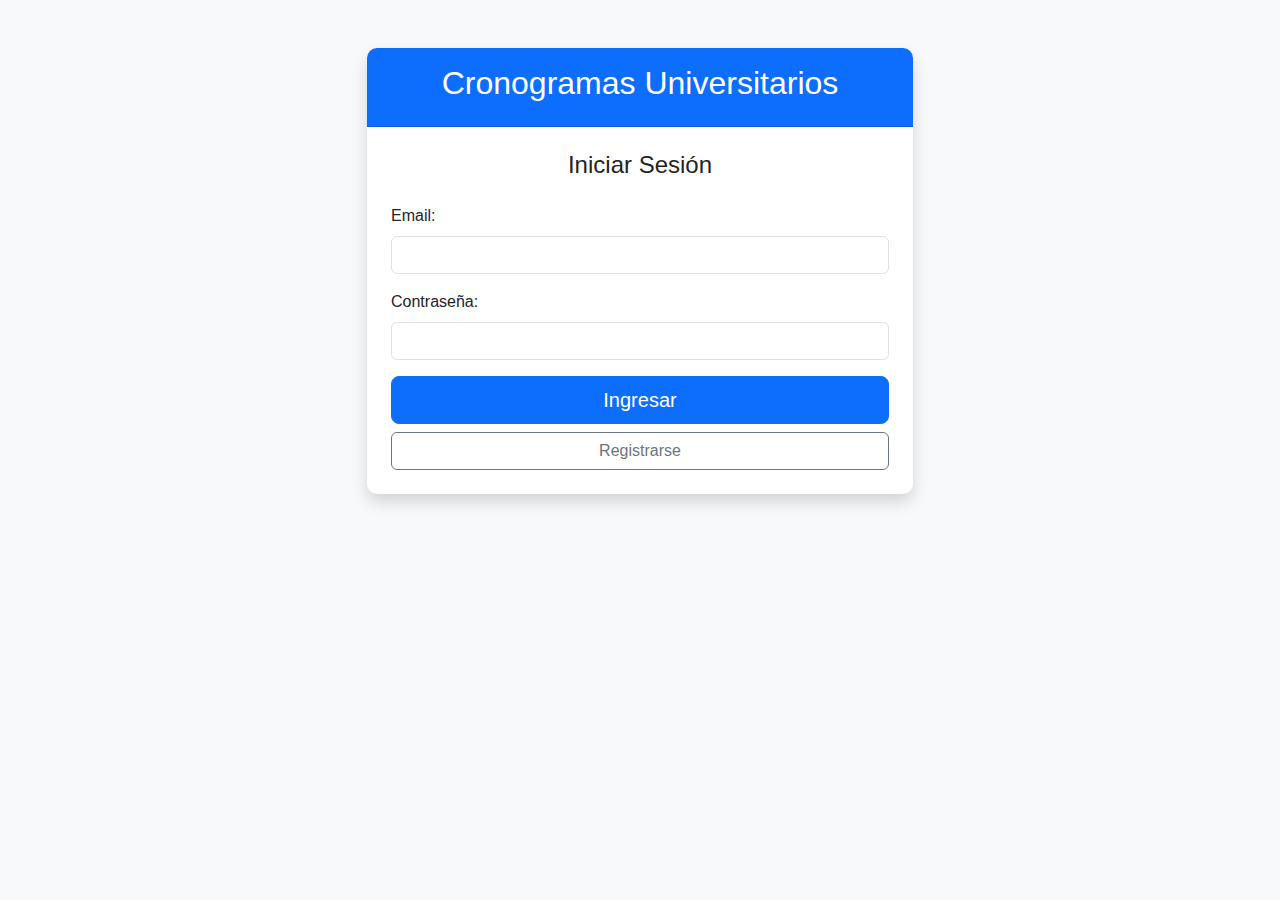
==== frontend/index.html @ 2793aa6c "first commit" ====
<!DOCTYPE html>
<html lang="es">
<head>
    <meta charset="UTF-8">
    <meta name="viewport" content="width=device-width, initial-scale=1.0">
    <title>Cronogramas Universitarios - Login</title>
    <link href="https://cdn.jsdelivr.net/npm/bootstrap@5.3.2/dist/css/bootstrap.min.css" rel="stylesheet">
    <link rel="stylesheet" href="styles.css">
</head>
<body class="bg-light">
    <div class="container">
        <div class="row justify-content-center mt-5">
            <div class="col-md-6">
                <div class="card shadow">
                    <div class="card-header bg-primary text-white text-center py-3">
                        <h2>Cronogramas Universitarios</h2>
                    </div>
                    <div class="card-body p-4">
                        <h4 class="card-title text-center mb-4">Iniciar Sesión</h4>
                        
                        <div class="alert alert-danger d-none" id="error-message"></div>
                        
                        <form id="login-form">
                            <div class="mb-3">
                                <label for="email" class="form-label">Email:</label>
                                <input type="email" class="form-control" id="email" name="email" required>
                            </div>
                            
                            <div class="mb-3">
                                <label for="password" class="form-label">Contraseña:</label>
                                <input type="password" class="form-control" id="password" name="password" required>
                            </div>
                            
                            <div class="d-grid gap-2">
                                <button type="submit" class="btn btn-primary btn-lg">Ingresar</button>
                                <a href="register.html" class="btn btn-outline-secondary">Registrarse</a>
                            </div>
                        </form>
                    </div>
                </div>
            </div>
        </div>
    </div>

    <script src="api.js"></script>
    <script src="main.js"></script>
    <script>
        // Verificar si hay un token guardado y redirigir si es válido
        const token = localStorage.getItem('token');
        if (token) {
            // Verificar token en el backend
            api.getUserInfo()
                .then(data => {
                    window.location.href = 'dashboard.html';
                })
                .catch(error => {
                    // Token inválido, eliminar
                    localStorage.removeItem('token');
                    localStorage.removeItem('userInfo');
                });
        }

        // Manejar envío del formulario
        document.getElementById('login-form').addEventListener('submit', function(e) {
            e.preventDefault();
            
            const email = document.getElementById('email').value;
            const password = document.getElementById('password').value;
            
            // Limpiar mensajes de error
            const errorMessage = document.getElementById('error-message');
            errorMessage.classList.add('d-none');
            
            // Llamar a la API
            api.login(email, password)
                .then(data => {
                    // Guardar token y datos del usuario
                    localStorage.setItem('token', data.access_token);
                    localStorage.setItem('userInfo', JSON.stringify(data.usuario));
                    
                    // Redirigir al dashboard
                    window.location.href = 'dashboard.html';
                })
                .catch(error => {
                    // Mostrar error
                    errorMessage.textContent = error.message || 'Error al iniciar sesión';
                    errorMessage.classList.remove('d-none');
                });
        });
    </script>
</body>
</html>
---- frontend/styles.css ----
/* Estilos personalizados para Cronogramas Universitarios */

/* Estilos generales */
body {
    font-family: 'Segoe UI', Tahoma, Geneva, Verdana, sans-serif;
    background-color: #f5f7fa;
}

.card {
    border-radius: 10px;
    border: none;
    box-shadow: 0 4px 6px rgba(0, 0, 0, 0.1);
    margin-bottom: 20px;
}

.card-header {
    border-radius: 10px 10px 0 0 !important;
}

/* Estilos del formulario */
.form-control:focus {
    border-color: #0d6efd;
    box-shadow: 0 0 0 0.25rem rgba(13, 110, 253, 0.25);
}

.form-control-color {
    width: 100%;
}

/* Estilos del calendario */
#calendar {
    padding: 10px;
}

.fc-event {
    cursor: pointer;
    border-radius: 3px;
    padding: 3px;
    margin: 2px 0;
    border: none;
}

.fc-day-today {
    background-color: #f0f7ff !important;
}

.fc-toolbar-title {
    font-size: 1.5em !important;
}

/* Estilos para el modal */
.modal-header {
    background-color: #0d6efd;
    color: white;
}

.modal-body h4 {
    color: #0d6efd;
    margin-bottom: 15px;
}

/* Estilos responsivos */
@media (max-width: 768px) {
    .fc-toolbar {
        flex-direction: column;
    }
    
    .fc-toolbar-chunk {
        margin-bottom: 10px;
    }
    
    .fc-toolbar-title {
        font-size: 1.2em !important;
    }
}

/* Animaciones */
.card, .btn {
    transition: all 0.3s ease;
}

.btn:hover {
    transform: translateY(-2px);
    box-shadow: 0 4px 8px rgba(0, 0, 0, 0.1);
}

.card:hover {
    box-shadow: 0 8px 15px rgba(0, 0, 0, 0.1);
}

/* Estilos para el navbar */
.navbar {
    box-shadow: 0 2px 5px rgba(0, 0, 0, 0.1);
    margin-bottom: 20px;
}

.navbar-brand {
    font-weight: bold;
}

/* Personalización del scrollbar */
::-webkit-scrollbar {
    width: 8px;
    height: 8px;
}

::-webkit-scrollbar-track {
    background: #f1f1f1;
}

::-webkit-scrollbar-thumb {
    background: #0d6efd;
    border-radius: 4px;
}

::-webkit-scrollbar-thumb:hover {
    background: #0b5ed7;
}
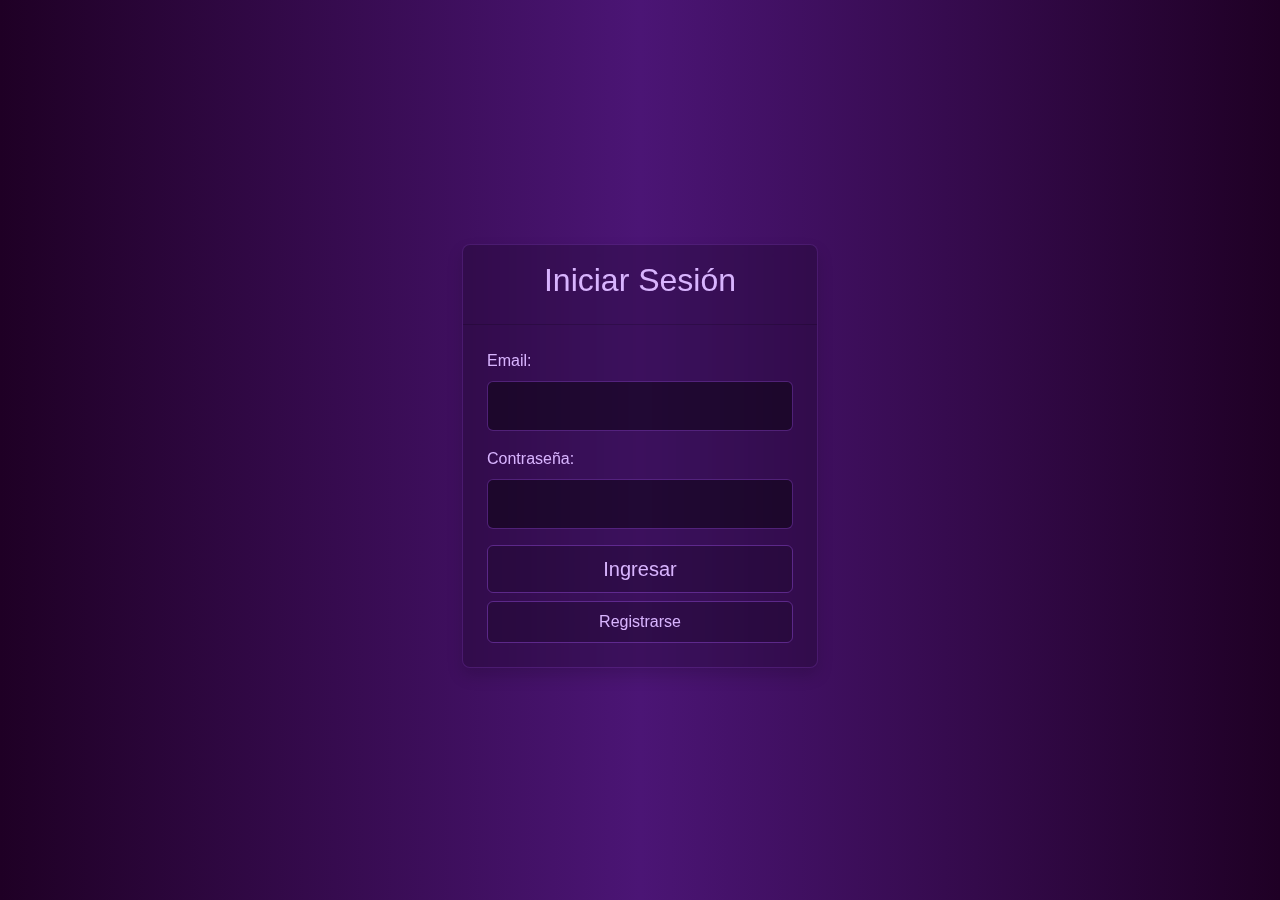
==== commit b27c9912: "Solución bug de conexión y documentación de estilos" ====
--- a/frontend/index.html
+++ b/frontend/index.html
@@ -3,20 +3,19 @@
 <head>
     <meta charset="UTF-8">
     <meta name="viewport" content="width=device-width, initial-scale=1.0">
-    <title>Cronogramas Universitarios - Login</title>
+    <title>Cronogramas academico - Login</title>
     <link href="https://cdn.jsdelivr.net/npm/bootstrap@5.3.2/dist/css/bootstrap.min.css" rel="stylesheet">
     <link rel="stylesheet" href="styles.css">
 </head>
-<body class="bg-light">
+<body>
     <div class="container">
         <div class="row justify-content-center mt-5">
-            <div class="col-md-6">
+            <div class="col-md-4 ">
                 <div class="card shadow">
                     <div class="card-header bg-primary text-white text-center py-3">
-                        <h2>Cronogramas Universitarios</h2>
+                        <h2>Iniciar Sesión</h2>
                     </div>
                     <div class="card-body p-4">
-                        <h4 class="card-title text-center mb-4">Iniciar Sesión</h4>
                         
                         <div class="alert alert-danger d-none" id="error-message"></div>
                         
--- a/frontend/styles.css
+++ b/frontend/styles.css
@@ -1,118 +1,507 @@
-/* Estilos personalizados para Cronogramas Universitarios */
-
-/* Estilos generales */
+/**************************************************
+ * TEMA  PARA CRONOGRAMAS UNIVERSITARIOS
+ * Versión: 1.0
+ * 
+ * ESTRUCTURA DE ESTILOS:
+ * 1. Variables Globales
+ * 2. Estilos Base (Body)
+ * 3. Componentes de Navegación
+ * 4. Componentes de Tarjetas
+ * 5. Formularios e Inputs
+ * 6. Botones
+ * 7. Calendario
+ * 8. Modales
+ * 9. Responsividad
+ * 10. Utilidades
+ **************************************************/
+
+/* --- Variables Globales --- */
+/* Define la paleta de colores principal del tema cyberpunk
+ * --cyber-purple-500: Color principal para elementos interactivos
+ * --cyber-purple-300: Color para textos secundarios y hover states
+ * --cyber-purple-400: Color para elementos destacados
+ * --cyber-purple-600: Color para estados activos
+ * --cyber-purple-900: Color para fondos oscuros
+ * --cyber-slate-900: Color base para fondos
+ */
+:root {
+    --cyber-purple-500: #a855f7;
+    --cyber-purple-300: #d8b4fe;
+    --cyber-purple-400: #c084fc;
+    --cyber-purple-600: #9333ea;
+    --cyber-purple-900: #4b1575;
+    --cyber-slate-900: #1f0025;
+}
+
+/* --- Estilos Generales (Body) --- */
+/* Configuración base del documento:
+ * - Tipografía principal
+ * - Fondo con gradiente
+ * - Color de texto base
+ * - Altura mínima para asegurar cobertura completa
+ */
 body {
     font-family: 'Segoe UI', Tahoma, Geneva, Verdana, sans-serif;
-    background-color: #f5f7fa;
-}
-
+    background-color: var(--cyber-slate-900);
+    background-image: linear-gradient(to right, var(--cyber-slate-900), var(--cyber-purple-900), var(--cyber-slate-900));
+    color: #e0e0e0;
+    min-height: 100vh; /* 1. Asegura que el body ocupe AL MENOS toda la altura de la ventana */
+    display: flex; /* 2. Convierte el body en un contenedor Flexbox */
+    flex-direction: column; /* 3. Apila los hijos directos del body (como tu .container) verticalmente */
+    font-size: 16px;
+}
+
+body > .container {
+    margin-top: auto; /* 4. Empuja el contenedor hacia abajo tanto como sea posible */
+    margin-bottom: auto; /* 5. Empuja el contenedor hacia arriba tanto como sea posible */
+    /* Opcional: Añadir un poco de padding vertical por si acaso */
+    padding-top: 1rem;
+    padding-bottom: 2rem;
+}
+
+/* --- Ajuste de Ancho Máximo para Contenido del Dashboard --- */
+.dashboard-container {
+    /* Establece un ancho máximo más restrictivo que el default de Bootstrap para XXL */
+    max-width: 1200px;
+
+    /* Las siguientes líneas aseguran que el contenedor se centre si la pantalla es más ancha que max-width */
+    margin-left: auto;
+    margin-right: auto;
+}
+
+/* --- Estilos Navbar --- */
+/* Barra de navegación con efecto glassmorphism:
+ * - Fondo semitransparente con blur
+ * - Bordes sutiles con brillo
+ * - Sombras suaves
+ * - Estados hover para interactividad
+ */
+.navbar.bg-primary {
+    background-color: rgba(0, 0, 0, 0.4) !important;
+    backdrop-filter: blur(8px);
+    border-bottom: 1px solid rgba(168, 85, 247, 0.3);
+    box-shadow: 0 2px 5px rgba(0, 0, 0, 0.1);
+    margin-bottom: 20px;
+    position: relative;
+    z-index: 1100;
+}
+.navbar .navbar-brand {
+    font-weight: bold;
+    color: var(--cyber-purple-400) !important;
+}
+.navbar .nav-link {
+    color: var(--cyber-purple-300) !important;
+}
+.navbar .nav-link:hover {
+    color: white !important;
+}
+.navbar .dropdown-menu {
+    background-color: rgba(15, 23, 42, 0.9);
+    backdrop-filter: blur(5px);
+    border: 1px solid rgba(168, 85, 247, 0.3);
+    z-index: 1150; /* Mayor que el navbar */
+}
+.navbar .dropdown-item {
+    color: var(--cyber-purple-300);
+}
+.navbar .dropdown-item:hover {
+    background-color: rgba(168, 85, 247, 0.2);
+    color: white;
+}
+.navbar .dropdown-item-text {
+    color: var(--cyber-purple-400);
+}
+
+/* --- Estilos Card --- */
+/* Tarjetas con efecto glassmorphism:
+ * - Fondo semitransparente
+ * - Bordes con brillo
+ * - Efectos de hover
+ * - Transiciones suaves
+ */
 .card {
-    border-radius: 10px;
-    border: none;
-    box-shadow: 0 4px 6px rgba(0, 0, 0, 0.1);
+    background-color: rgba(0, 0, 0, 0.2);
+    backdrop-filter: blur(2px);
+    border-radius: 0.5rem;
+    border: 1px solid rgba(168, 85, 247, 0.2);
+    box-shadow: 0 4px 6px -1px rgba(0, 0, 0, 0.1), 0 2px 4px -2px rgba(0, 0, 0, 0.1);
+    transition: all 0.3s ease;
     margin-bottom: 20px;
-}
-
-.card-header {
-    border-radius: 10px 10px 0 0 !important;
-}
-
-/* Estilos del formulario */
-.form-control:focus {
-    border-color: #0d6efd;
-    box-shadow: 0 0 0 0.25rem rgba(13, 110, 253, 0.25);
-}
-
+    color: #000000;
+}
+.card:hover {
+    border-color: rgba(168, 85, 247, 0.4);
+    box-shadow: 0 8px 15px rgba(199, 182, 182, 0.1), 0 0 20px rgba(168, 85, 247, 0.3);
+}
+.card-header.bg-primary {
+    background-color: transparent !important;
+    color: var(--cyber-purple-300) !important;
+    border-radius: 0.5rem 0.5rem 0 0 !important;
+    
+}
+.card-header.bg-primary h5 {
+    color: var(--cyber-purple-400) !important;
+}
+
+/* --- Estilos Formulario --- */
+/* Campos de formulario con tema oscuro:
+ * - Fondos semitransparentes
+ * - Bordes con brillo
+ * - Estados focus mejorados
+ * - Placeholders personalizados
+ * - Soporte para autofill
+ */
+
+
+/* Inputs generales y selects */
+input.form-control,
+textarea.form-control,
+select.form-select {
+    background-color: rgba(0, 0, 0, 0.3) !important; /* Fondo oscuro asegurado */
+    border: 1px solid rgba(168, 85, 247, 0.3);
+    color: #FFFFFF !important; /* Texto blanco asegurado */
+    border-radius: 0.375rem;
+    padding: 0.75rem;
+    backdrop-filter: blur(4px);
+    transition: all 0.3s ease;
+    outline: none;
+}
+input.form-control::placeholder,
+textarea.form-control::placeholder {
+    color: rgba(216, 180, 254, 0.6); /* Placeholder púrpura claro */
+}
+input.form-control:focus,
+textarea.form-control:focus,
+select.form-select:focus {
+    color: #FFFFFF !important;
+    background-color: rgba(0, 0, 0, 0.4) !important;
+    border-color: var(--cyber-purple-500);
+    box-shadow: 0 0 10px rgba(168, 85, 247, 0.5);
+    outline: none;
+}
+/* Input de color */
 .form-control-color {
     width: 100%;
-}
-
-/* Estilos del calendario */
+    padding: 0.375rem;
+    min-height: calc(1.5em + 1.5rem + 2px);
+    border-radius: 0.375rem;
+    border: 1px solid rgba(168, 85, 247, 0.3); /* Añadir borde también */
+    background-color: rgba(0, 0, 0, 0.3); /* Fondo oscuro */
+}
+.form-control-color:hover {
+    border-color: var(--cyber-purple-500);
+    cursor: pointer;
+}
+
+input:-webkit-autofill,
+input:-webkit-autofill:active { /* :active incluido por si acaso */
+    /* Forzar fondo oscuro */
+    -webkit-box-shadow: 0 0 0 30px rgba(0, 0, 0, 0.3) inset !important;
+    box-shadow: 0 0 0 30px rgba(0, 0, 0, 0.3) inset !important;
+
+    /* Forzar color de texto */
+    -webkit-text-fill-color: #FFFFFF !important;
+    color: #FFFFFF !important; /* Asegurar color por si text-fill no funciona */
+
+    /* Forzar borde y radio base */
+    border: 1px solid rgba(168, 85, 247, 0.3) !important;
+    border-radius: 0.375rem !important; /* Forzar border-radius */
+
+    /* Intentar aplicar transiciones (puede ser inconsistente) */
+    transition: background-color 5000s ease-in-out 0s, /* Hack para fondo */
+                border-color 0.3s ease,
+                box-shadow 0.3s ease !important; /* Transición para borde y sombra */
+
+    caret-color: #FFFFFF !important; /* Color del cursor de texto */
+    outline: none !important; /* Asegurar sin outline */
+}
+
+/* Estado HOVER para Autofill */
+input:-webkit-autofill:hover {
+    /* Aplicamos el mismo borde que en :focus para un efecto claro */
+    border-color: var(--cyber-purple-500) !important;
+    /* Mantenemos el fondo y texto del estado base */
+    -webkit-box-shadow: 0 0 0 30px rgba(0, 0, 0, 0.3) inset !important;
+    box-shadow: 0 0 0 30px rgba(0, 0, 0, 0.3) inset !important;
+    -webkit-text-fill-color: #FFFFFF !important;
+}
+
+/* Estado FOCUS para Autofill */
+input:-webkit-autofill:focus {
+    /* Fondo ligeramente más oscuro (simulado con sombra inset) */
+    /* Y combinamos la sombra inset con la sombra exterior del focus normal */
+    -webkit-box-shadow: 0 0 0 30px rgba(0, 0, 0, 0.4) inset, 0 0 10px rgba(168, 85, 247, 0.5) !important;
+    box-shadow: 0 0 0 30px rgba(0, 0, 0, 0.4) inset, 0 0 10px rgba(168, 85, 247, 0.5) !important;
+
+    /* Borde púrpura intenso del focus normal */
+    border-color: var(--cyber-purple-500) !important;
+
+    /* Mantenemos color de texto y cursor */
+    -webkit-text-fill-color: #FFFFFF !important;
+    color: #FFFFFF !important;
+    caret-color: #FFFFFF !important;
+    outline: none !important;
+}
+/* --- Estilos Botones --- */
+/* Sistema de botones con efectos cyberpunk:
+ * - Fondos transparentes
+ * - Bordes con brillo
+ * - Efectos hover y active
+ * - Variantes para diferentes acciones
+ */
+/* Base para TODOS los botones */
+.btn {
+    padding-left: 1.5rem;
+    padding-right: 1.5rem;
+    padding-top: 0.5rem;
+    padding-bottom: 0.5rem;
+    border-radius: 0.375rem;
+    transition: all 0.3s ease;
+    backdrop-filter: blur(4px);
+    border-width: 1px;
+    border-style: solid;
+    font-weight: 500;
+}
+
+/* Estilo Unificado para Primario/Secundario/Outline */
+.btn-primary,
+.btn-secondary,
+.btn-outline-secondary {
+    background-color: transparent;
+    color: var(--cyber-purple-300);
+    border-color: rgba(168, 85, 247, 0.4);
+    box-shadow: none;
+}
+.btn-primary:hover,
+.btn-secondary:hover,
+.btn-outline-secondary:hover {
+    background-color: rgba(168, 85, 247, 0.1);
+    color: var(--cyber-purple-300);
+    border-color: var(--cyber-purple-500);
+    box-shadow: 0 0 10px rgba(168, 85, 247, 0.4);
+}
+.btn-primary:active,
+.btn-secondary:active,
+.btn-outline-secondary:active {
+    transform: scale(0.95);
+    background-color: rgba(168, 85, 247, 0.2);
+    box-shadow: 0 0 10px rgba(168, 85, 247, 0.4);
+}
+
+/* Botón Peligro (ej: Eliminar - Mantenido) */
+.btn-outline-danger {
+    background-color: transparent;
+    color: #ff4d6d;
+    border-color: rgba(255, 77, 109, 0.4);
+}
+.btn-outline-danger:hover{
+    background-color: rgba(255, 77, 109, 0.1);
+    color: #ff4d6d;
+    border-color: #ff4d6d;
+    box-shadow: 0 0 10px rgba(255, 77, 109, 0.4);
+}
+.btn-outline-danger:active {
+    transform: scale(0.95);
+    background-color: rgba(255, 77, 109, 0.2);
+}
+
+/* --- Estilos Calendario --- */
+/* Calendario personalizado con tema cyberpunk:
+ * - Variables personalizadas para FullCalendar
+ * - Fondos y bordes consistentes
+ * - Efectos hover en días y eventos
+ * - Botones y controles personalizados
+ */
+
+/* Contenedor del calendario */
+#calendar_card_body {
+    /* Calcula la altura: 100% viewport - altura navbar (aprox 60px?) - margen container (1.5rem*2?) - padding extra... */
+    height: calc(100vh - 195px);
+
+    /* Altura mínima por si acaso */
+    min-height: 756px;
+
+    /* Scroll DENTRO de este div si el calendario no cabe en la altura calculada */
+    overflow-y: auto;
+
+    /* Hacemos flex para que #calendar pueda crecer */
+    display: flex;
+    flex-direction: column;
+
+    padding: 5px; /* Padding reducido */
+}
+
 #calendar {
-    padding: 10px;
-}
-
-.fc-event {
+    padding: 3px;
+    flex-grow: 1;
+    --fc-border-color: rgba(168, 85, 247, 0.2);
+    --fc-button-text-color: var(--cyber-purple-500);
+    --fc-button-bg-color: rgba(0, 0, 0, 0.5);
+    --fc-button-border-color: rgba(168, 85, 247, 0.3);
+    --fc-button-hover-bg-color: rgba(0, 0, 0, 0.7);
+    --fc-button-hover-border-color: rgba(168, 85, 247, 0.5);
+    --fc-button-active-bg-color: rgba(0, 0, 0, 0.8);
+    --fc-today-bg-color: rgba(168, 85, 247, 0.1);
+    --fc-page-bg-color: transparent;
+    --fc-list-event-hover-bg-color: rgba(168, 85, 247, 0.1);
+}
+#calendar .fc {
+    color: #e0e0e0;
+}
+
+
+#calendar .fc-theme-standard td,
+#calendar .fc-theme-standard th {
+    border-color: var(--fc-border-color);
+}
+#calendar .fc-scrollgrid {
+    background-color: rgba(0, 0, 0, 0.3);
+    backdrop-filter: blur(4px);
+    border-radius: 0.5rem;
+    border: 1px solid var(--fc-border-color);
+}
+#calendar .fc-daygrid-day {
+    transition: all 0.3s ease;
+}
+#calendar .fc-daygrid-day:hover {
+    background-color: rgba(88, 28, 135, 0.2);
+}
+#calendar .fc-col-header-cell {
+    background-color: rgba(0, 0, 0, 0.4);
+    color: var(--cyber-purple-400);
+    border-color: var(--fc-border-color);
+}
+#calendar .fc-daygrid-day-number {
+    color: var(--cyber-purple-300);
+    padding: 4px;
+}
+#calendar .fc-toolbar-title {
+    color: var(--cyber-purple-400);
+    font-size: 1.5em !important;
+}
+#calendar .fc-button {
+    transition: all 0.3s ease;
+    color: var(--fc-button-text-color);
+    background-color: var(--fc-button-bg-color);
+    border: 1px solid var(--fc-button-border-color);
+    box-shadow: none;
+}
+#calendar .fc-button:hover {
+    background-color: var(--fc-button-hover-bg-color);
+    border-color: var(--fc-button-hover-border-color);
+    box-shadow: 0 0 15px rgba(168, 85, 247, 0.5);
+}
+#calendar .fc-button:active,
+#calendar .fc-button-primary:active {
+    background-color: var(--fc-button-active-bg-color);
+    border-color: var(--fc-button-hover-border-color);
+}
+#calendar .fc-button-primary:disabled {
+    background-color: rgba(0, 0, 0, 0.3);
+    border-color: rgba(168, 85, 247, 0.1);
+    color: rgba(168, 85, 247, 0.3);
+}
+#calendar .fc-day-today {
+    background-color: var(--fc-today-bg-color) !important;
+}
+#calendar .fc-event {
+    background-color: rgba(147, 51, 234, 0.7);
+    border: 1px solid var(--cyber-purple-500);
+    backdrop-filter: blur(4px);
+    transition: all 0.3s ease;
     cursor: pointer;
     border-radius: 3px;
     padding: 3px;
     margin: 2px 0;
-    border: none;
-}
-
-.fc-day-today {
-    background-color: #f0f7ff !important;
-}
-
-.fc-toolbar-title {
-    font-size: 1.5em !important;
-}
-
-/* Estilos para el modal */
+    color: white;
+}
+#calendar .fc-event:hover {
+    box-shadow: 0 0 10px rgba(168, 85, 247, 0.5);
+    opacity: 0.9;
+}
+
+/* --- Estilos Modal --- */
+/* Ventanas modales con efecto glassmorphism:
+ * - Fondos semitransparentes con blur
+ * - Cabeceras destacadas
+ * - Contenido con contraste
+ * - Botones de cierre personalizados
+ */
+.modal-content {
+    background-color: rgba(15, 23, 42, 0.9);
+    backdrop-filter: blur(8px);
+    border: 1px solid rgba(168, 85, 247, 0.3);
+    color: #e0e0e0;
+}
 .modal-header {
-    background-color: #0d6efd;
-    color: white;
-}
-
+    background-color: rgba(0, 0, 0, 0.4);
+    color: var(--cyber-purple-400);
+    border-bottom: 1px solid rgba(168, 85, 247, 0.3);
+}
 .modal-body h4 {
-    color: #0d6efd;
+    color: var(--cyber-purple-400);
     margin-bottom: 15px;
-}
-
-/* Estilos responsivos */
+    font-size: 130%;
+    
+}
+.modal-body strong {
+    color: var(--cyber-purple-300);
+}
+.modal-footer {
+    border-top: none; /* Sobrescribe el borde por defecto de Bootstrap */
+  }
+
+.btn-close {
+    filter: invert(1) grayscale(100%) brightness(2);
+}
+
+/* --- Estilos responsivos --- */
+/* Adaptaciones para dispositivos móviles:
+ * - Ajustes de calendario
+ * - Reorganización de elementos
+ * - Tamaños de fuente adaptables
+ */
 @media (max-width: 768px) {
-    .fc-toolbar {
+    #calendar .fc-toolbar {
         flex-direction: column;
     }
-    
-    .fc-toolbar-chunk {
+    #calendar .fc-toolbar-chunk {
         margin-bottom: 10px;
     }
-    
-    .fc-toolbar-title {
+    #calendar .fc-toolbar-title {
         font-size: 1.2em !important;
     }
 }
 
-/* Animaciones */
-.card, .btn {
-    transition: all 0.3s ease;
-}
-
-.btn:hover {
-    transform: translateY(-2px);
-    box-shadow: 0 4px 8px rgba(0, 0, 0, 0.1);
-}
-
-.card:hover {
-    box-shadow: 0 8px 15px rgba(0, 0, 0, 0.1);
-}
-
-/* Estilos para el navbar */
-.navbar {
-    box-shadow: 0 2px 5px rgba(0, 0, 0, 0.1);
-    margin-bottom: 20px;
-}
-
-.navbar-brand {
-    font-weight: bold;
-}
-
-/* Personalización del scrollbar */
+/* --- Personalización del scrollbar --- */
+/* Scrollbar personalizado con tema cyberpunk:
+ * - Tamaño reducido
+ * - Colores consistentes
+ * - Efectos hover
+ * - Bordes redondeados
+ */
 ::-webkit-scrollbar {
     width: 8px;
     height: 8px;
 }
-
 ::-webkit-scrollbar-track {
-    background: #f1f1f1;
-}
-
+    background: rgba(15, 23, 42, 0.5);
+}
 ::-webkit-scrollbar-thumb {
-    background: #0d6efd;
+    background: var(--cyber-purple-500);
     border-radius: 4px;
 }
-
 ::-webkit-scrollbar-thumb:hover {
-    background: #0b5ed7;
-} +    background: var(--cyber-purple-400);
+    box-shadow: 0 0 5px rgba(168, 85, 247, 0.5);
+}
+
+/* --- Ajustes Adicionales --- */
+/* Estilos complementarios:
+ * - Labels consistentes
+ * - Títulos en cards
+ * - Ajustes específicos de formularios
+ */
+label {
+    color: var(--cyber-purple-300);
+}
